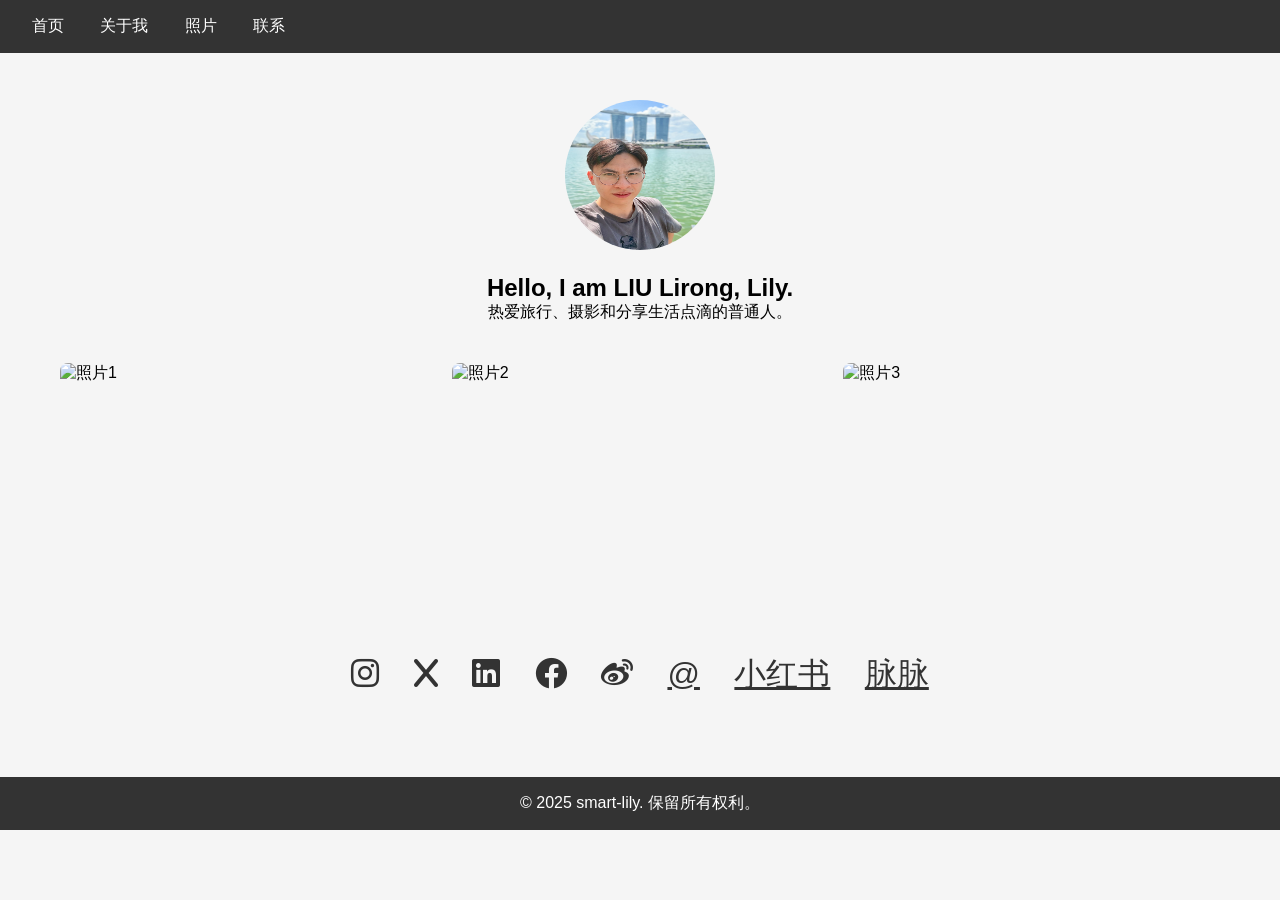
==== index.html @ 8010b55f "1" ====
<!DOCTYPE html>
<html lang="zh-CN">
<head>
    <meta charset="UTF-8">
    <meta name="viewport" content="width=device-width, initial-scale=1.0">
    <title>我的个人主页</title>
    <!-- 引入 Font Awesome 图标 -->
    <link rel="stylesheet" href="https://cdnjs.cloudflare.com/ajax/libs/font-awesome/6.0.0/css/all.min.css">
    <style>
        /* 基础样式 */
        * {
            margin: 0;
            padding: 0;
            box-sizing: border-box;
            font-family: Arial, sans-serif;
        }

        body {
            background-color: #f5f5f5;
        }

        /* 导航栏 */
        .navbar {
            background-color: #333;
            padding: 1rem;
            position: fixed;
            width: 100%;
            top: 0;
        }

        .navbar a {
            color: white;
            text-decoration: none;
            margin: 0 1rem;
        }

        /* 主要内容区域 */
        .container {
            max-width: 1200px;
            margin: 80px auto 20px;
            padding: 20px;
        }

        /* 个人简介 */
        .about {
            text-align: center;
            margin-bottom: 40px;
        }

        .about img {
            width: 150px;
            height: 150px;
            border-radius: 50%;
            margin-bottom: 20px;
        }

        /* 照片墙 */
        .photo-grid {
            display: grid;
            grid-template-columns: repeat(auto-fit, minmax(250px, 1fr));
            gap: 15px;
            margin-bottom: 40px;
        }

        .photo-item {
            width: 100%;
            height: 250px;
            object-fit: cover;
            border-radius: 8px;
            transition: transform 0.3s;
            cursor: pointer;
        }

        .photo-item:hover {
            transform: scale(1.05);
        }

        /* 社交媒体链接 */
        .social-links {
            text-align: center;
            margin: 20px 0;
        }

        .social-links a {
            font-size: 2rem;
            color: #333;
            margin: 0 15px;
            transition: color 0.3s;
        }

        .social-links a:hover {
            color: #007bff;
        }

        /* 页脚 */
        footer {
            background-color: #333;
            color: white;
            text-align: center;
            padding: 1rem;
            margin-top: 40px;
        }
    </style>
</head>
<body>
    <!-- 导航栏 -->
    <nav class="navbar">
        <a href="#home">首页</a>
        <a href="#about">关于我</a>
        <a href="#photos">照片</a>
        <a href="#contact">联系</a>
    </nav>

    <!-- 主要内容 -->
    <div class="container">
        <!-- 个人简介 -->
        <section class="about" id="about">
            <img src="lily.jpg" alt="我的头像"> <!-- 替换为你的头像路径 -->
            <h1>Hello, I am LIU Lirong, Lily.</h1>
            <p>热爱旅行、摄影和分享生活点滴的普通人。</p>
        </section>

        <!-- 照片墙 -->
        <section class="photo-grid" id="photos">
            <img src="tw.jpg" class="photo-item" alt="照片1"> <!-- 替换为你的照片路径 -->
            <img src="sgp.jpg" class="photo-item" alt="照片2">
            <img src="hk.jpg" class="photo-item" alt="照片3">
            <!-- 添加更多照片 -->
        </section>

        <!-- 社交媒体链接 -->
        <div class="social-links" id="contact">
            <a href="https://instagram.com/predatorlily" target="_blank"><i class="fab fa-instagram"></i></a>
            <a href="https://x.com/lilypredator" target="_blank"><i class="fab fa-x"></i></a>
            <a href="https://linkedin.com/in/predator-lily" target="_blank"><i class="fab fa-linkedin"></i></a>
            <a href="https://www.facebook.com/predatorlily" target="_blank"><i class="fab fa-facebook"></i></a>
            <a href="https://weibo.com/u/6424978971" target="_blank"><i class="fab fa-weibo"></i></a>
            <a href="https://www.threads.net/@predatorlily?igshid=NTc4MTIwNjQ2YQ==" target="_blank">@</a>
            <a href="https://www.xiaohongshu.com/user/profile/64f8934300000000040259b1" target="_blank">小红书</a>
            <a href="https://maimai.cn/contact/share/card?u=ntwlswilzncb&_share_channel=copy_link" target="_blank">脉脉</a>
            <!-- 添加更多平台 -->
        </div>
    </div>

    <!-- 页脚 -->
    <footer>
        <p>© 2025 smart-lily. 保留所有权利。</p>
    </footer>

    <!-- 简单交互 -->
    <script>
        // 图片点击放大（示例）
        document.querySelectorAll('.photo-item').forEach(item => {
            item.addEventListener('click', () => {
                window.open(item.src, '_blank');
            });
        });
    </script>
</body>
</html>
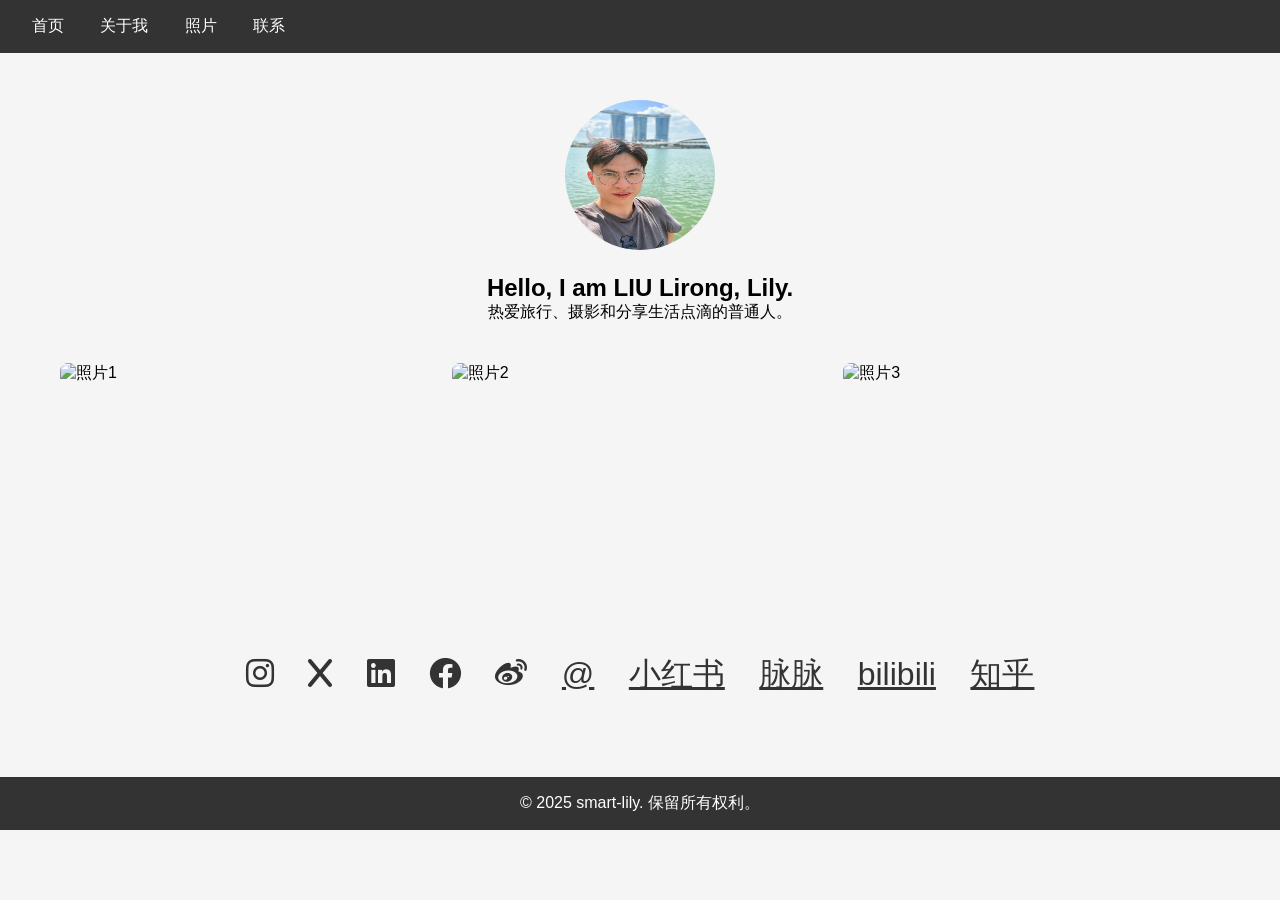
==== commit 9520e347: "2" ====
--- a/index.html
+++ b/index.html
@@ -138,6 +138,8 @@
             <a href="https://www.threads.net/@predatorlily?igshid=NTc4MTIwNjQ2YQ==" target="_blank">@</a>
             <a href="https://www.xiaohongshu.com/user/profile/64f8934300000000040259b1" target="_blank">小红书</a>
             <a href="https://maimai.cn/contact/share/card?u=ntwlswilzncb&_share_channel=copy_link" target="_blank">脉脉</a>
+            <a href="https://space.bilibili.com/142879143" target="_blank">bilibili</a>
+            <a href="https://www.zhihu.com/people/f227ccff991e71015c61fd09b25227d5" target="_blank">知乎</a>
             <!-- 添加更多平台 -->
         </div>
     </div>
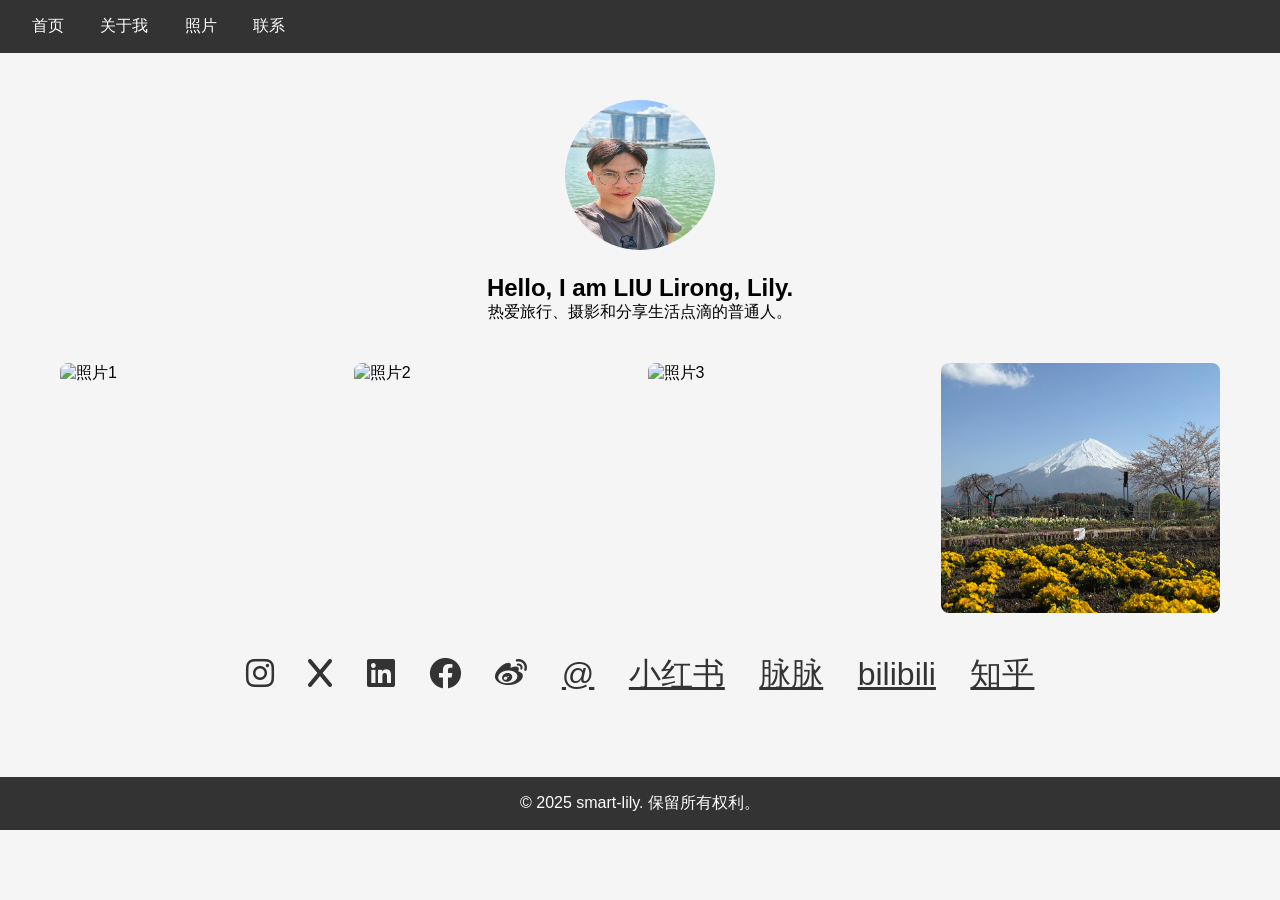
==== commit 965f8434: "add jp and change lily" ====
--- a/index.html
+++ b/index.html
@@ -125,6 +125,7 @@
             <img src="tw.jpg" class="photo-item" alt="照片1"> <!-- 替换为你的照片路径 -->
             <img src="sgp.jpg" class="photo-item" alt="照片2">
             <img src="hk.jpg" class="photo-item" alt="照片3">
+            <img src="jp.jpg" class="photo-item" alt="照片4">
             <!-- 添加更多照片 -->
         </section>
 
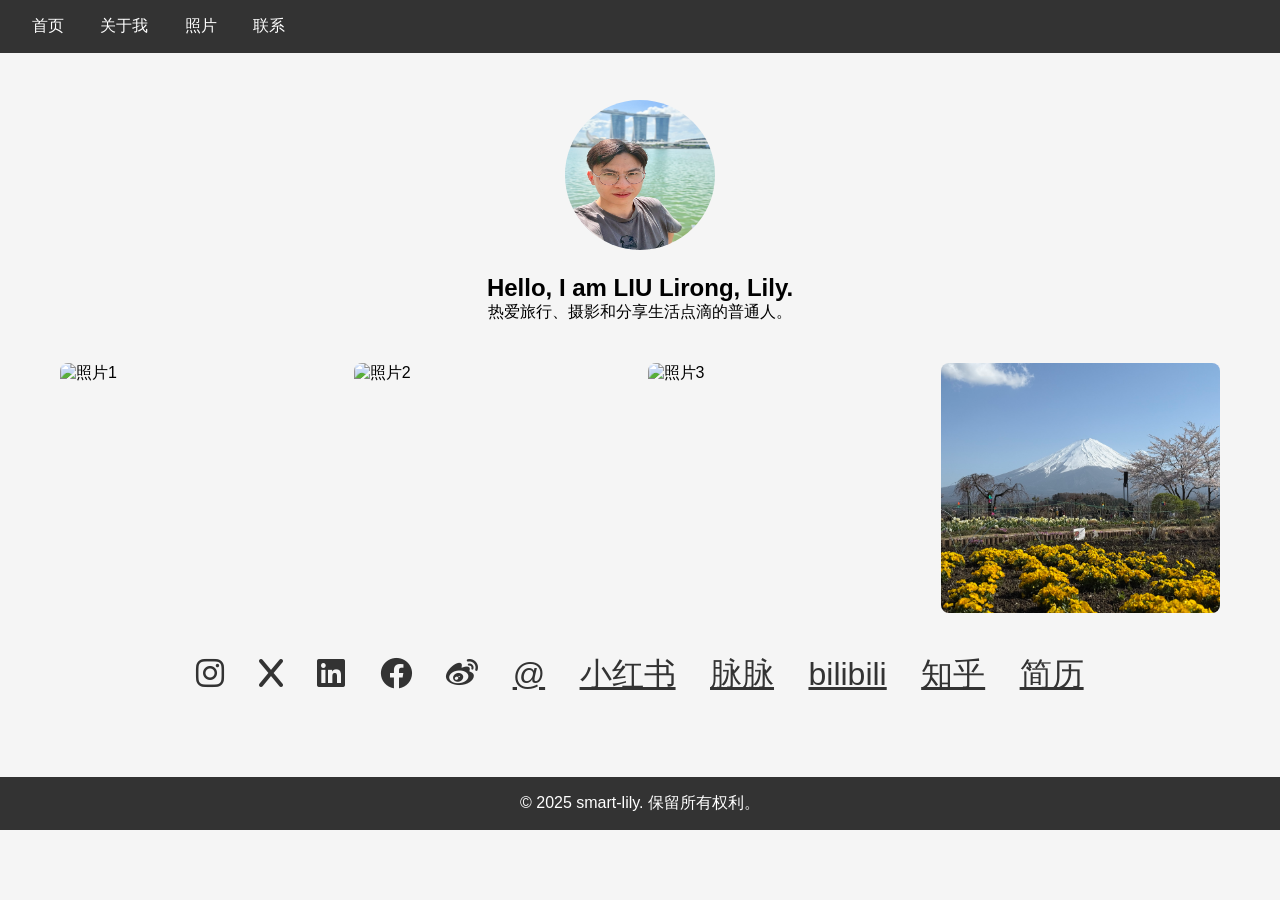
==== commit e36768c3: "新增简历" ====
--- a/index.html
+++ b/index.html
@@ -3,7 +3,7 @@
 <head>
     <meta charset="UTF-8">
     <meta name="viewport" content="width=device-width, initial-scale=1.0">
-    <title>我的个人主页</title>
+    <title>刘力荣</title>
     <!-- 引入 Font Awesome 图标 -->
     <link rel="stylesheet" href="https://cdnjs.cloudflare.com/ajax/libs/font-awesome/6.0.0/css/all.min.css">
     <style>
@@ -141,6 +141,7 @@
             <a href="https://maimai.cn/contact/share/card?u=ntwlswilzncb&_share_channel=copy_link" target="_blank">脉脉</a>
             <a href="https://space.bilibili.com/142879143" target="_blank">bilibili</a>
             <a href="https://www.zhihu.com/people/f227ccff991e71015c61fd09b25227d5" target="_blank">知乎</a>
+            <a href="cv/index.html">简历</a>
             <!-- 添加更多平台 -->
         </div>
     </div>
